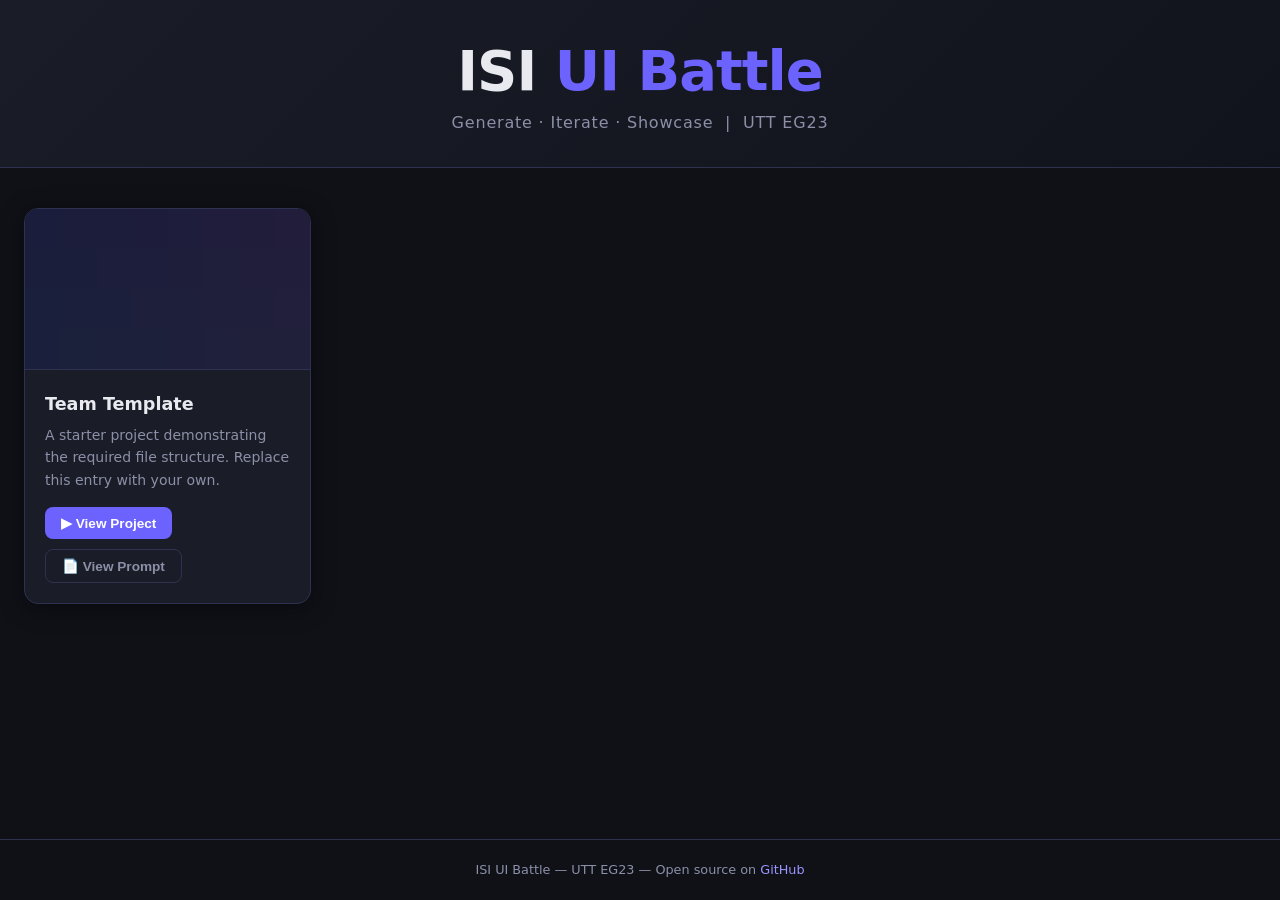
==== index.html @ 3a0e44ef "feat: ISI UI Battle – complete static showcase website Co-authored-by: AlexisSantin <34810294+Alexis" ====
<!DOCTYPE html>
<html lang="en">
<head>
  <meta charset="UTF-8" />
  <meta name="viewport" content="width=device-width, initial-scale=1.0" />
  <title>ISI UI Battle – Showcase</title>
  <link rel="stylesheet" href="styles.css" />
</head>
<body>

  <!-- ===== HEADER ===== -->
  <header class="site-header">
    <div class="header-inner">
      <h1 class="site-title">ISI <span class="accent">UI Battle</span></h1>
      <p class="site-subtitle">
        Generate · Iterate · Showcase &nbsp;|&nbsp; UTT EG23
      </p>
    </div>
  </header>

  <!-- ===== MAIN GRID ===== -->
  <main class="container">
    <!-- Cards are injected here by script.js -->
    <div id="projects-grid" class="projects-grid"></div>

    <!-- Shown while projects are loading -->
    <p id="loading-msg" class="loading-msg">Loading projects…</p>

    <!-- Shown when projects.json is empty or fails to load -->
    <p id="empty-msg" class="empty-msg hidden">No projects found yet. Be the first to submit!</p>
  </main>

  <!-- ===== MODAL OVERLAY ===== -->
  <!--
    The modal is a full-screen overlay that embeds the student app
    inside an <iframe>.  It is shown/hidden via the .active class.
  -->
  <div id="modal-overlay" class="modal-overlay" role="dialog" aria-modal="true" aria-label="Project preview">

    <!-- Top bar with project name and action buttons -->
    <div class="modal-bar">
      <span id="modal-title" class="modal-title"></span>
      <div class="modal-actions">
        <!-- Opens the project in a new browser tab as a fallback -->
        <a id="modal-open-tab" class="btn btn-secondary" target="_blank" rel="noopener noreferrer">
          ↗ Open in new tab
        </a>
        <!-- Closes the modal -->
        <button id="modal-close" class="btn btn-close" aria-label="Close preview">✕ Close</button>
      </div>
    </div>

    <!-- The iframe that renders the student project -->
    <iframe id="modal-iframe" class="modal-iframe" title="Project preview" allowfullscreen></iframe>
  </div>

  <!-- ===== PROMPT MODAL ===== -->
  <!--
    A lightweight text modal that displays the team's prompt.md content.
  -->
  <div id="prompt-modal" class="prompt-modal" role="dialog" aria-modal="true" aria-label="Prompt details">
    <div class="prompt-modal-inner">
      <div class="prompt-modal-header">
        <h2 id="prompt-modal-title">Prompt</h2>
        <button id="prompt-close" class="btn btn-close" aria-label="Close prompt">✕</button>
      </div>
      <pre id="prompt-content" class="prompt-content"></pre>
    </div>
  </div>

  <!-- ===== FOOTER ===== -->
  <footer class="site-footer">
    <p>ISI UI Battle &mdash; UTT EG23 &mdash; Open source on
      <a href="https://github.com/AlexisSantin/EG23-Interface-Homme-Machine" target="_blank" rel="noopener noreferrer">GitHub</a>
    </p>
  </footer>

  <script src="script.js"></script>
</body>
</html>
---- styles.css ----
/* ============================================================
   ISI UI Battle – Stylesheet
   Minimal, modern, responsive design.
   ============================================================ */

/* ---------- CSS Custom Properties ---------- */
:root {
  --color-bg: #0f1117;
  --color-surface: #1a1d27;
  --color-surface-hover: #22263a;
  --color-border: #2e3250;
  --color-accent: #6c63ff;
  --color-accent-light: #9b94ff;
  --color-text: #e8eaf0;
  --color-text-muted: #8b90a8;
  --color-danger: #ff5c5c;

  --radius-card: 14px;
  --radius-btn: 8px;
  --shadow-card: 0 4px 24px rgba(0, 0, 0, 0.45);
  --transition: 0.2s ease;
  --font-sans: 'Segoe UI', system-ui, -apple-system, sans-serif;
  --font-mono: 'Cascadia Code', 'Fira Code', 'Courier New', monospace;
}

/* ---------- Reset / Base ---------- */
*, *::before, *::after {
  box-sizing: border-box;
  margin: 0;
  padding: 0;
}

html {
  scroll-behavior: smooth;
}

body {
  font-family: var(--font-sans);
  background-color: var(--color-bg);
  color: var(--color-text);
  min-height: 100vh;
  display: flex;
  flex-direction: column;
  line-height: 1.6;
}

a {
  color: var(--color-accent-light);
  text-decoration: none;
}

a:hover {
  text-decoration: underline;
}

/* ---------- Utility ---------- */
.hidden {
  display: none !important;
}

.accent {
  color: var(--color-accent);
}

/* ---------- Header ---------- */
.site-header {
  background: linear-gradient(135deg, #1a1d27 0%, #12142099 100%);
  border-bottom: 1px solid var(--color-border);
  padding: 2.5rem 1.5rem 2rem;
  text-align: center;
}

.site-title {
  font-size: clamp(2rem, 5vw, 3.5rem);
  font-weight: 800;
  letter-spacing: -1px;
  line-height: 1.1;
}

.site-subtitle {
  margin-top: 0.5rem;
  color: var(--color-text-muted);
  font-size: 1rem;
  letter-spacing: 0.05em;
}

/* ---------- Main Container ---------- */
.container {
  max-width: 1300px;
  width: 100%;
  margin: 0 auto;
  padding: 2.5rem 1.5rem 4rem;
  flex: 1;
}

/* ---------- Project Grid ---------- */
.projects-grid {
  display: grid;
  grid-template-columns: repeat(auto-fill, minmax(280px, 1fr));
  gap: 1.75rem;
}

/* ---------- Project Card ---------- */
.project-card {
  background: var(--color-surface);
  border: 1px solid var(--color-border);
  border-radius: var(--radius-card);
  box-shadow: var(--shadow-card);
  overflow: hidden;
  display: flex;
  flex-direction: column;
  transition: transform var(--transition), box-shadow var(--transition), border-color var(--transition);
}

.project-card:hover {
  transform: translateY(-4px);
  box-shadow: 0 8px 36px rgba(108, 99, 255, 0.25);
  border-color: var(--color-accent);
}

/* Screenshot thumbnail */
.card-screenshot {
  width: 100%;
  aspect-ratio: 16 / 9;
  object-fit: cover;
  display: block;
  background: var(--color-bg);
  border-bottom: 1px solid var(--color-border);
}

/* Fallback when no screenshot is provided */
.card-screenshot-placeholder {
  width: 100%;
  aspect-ratio: 16 / 9;
  display: flex;
  align-items: center;
  justify-content: center;
  background: linear-gradient(135deg, #1e2138 0%, #14162280 100%);
  border-bottom: 1px solid var(--color-border);
  font-size: 2.5rem;
  color: var(--color-text-muted);
}

/* Card body */
.card-body {
  padding: 1.25rem 1.25rem 1rem;
  flex: 1;
  display: flex;
  flex-direction: column;
  gap: 0.4rem;
}

.card-name {
  font-size: 1.1rem;
  font-weight: 700;
  color: var(--color-text);
}

.card-description {
  font-size: 0.875rem;
  color: var(--color-text-muted);
  flex: 1;
}

/* Card footer with action buttons */
.card-footer {
  padding: 0 1.25rem 1.25rem;
  display: flex;
  gap: 0.6rem;
  flex-wrap: wrap;
}

/* ---------- Buttons ---------- */
.btn {
  display: inline-flex;
  align-items: center;
  gap: 0.35rem;
  padding: 0.5rem 1rem;
  border-radius: var(--radius-btn);
  font-size: 0.85rem;
  font-weight: 600;
  cursor: pointer;
  border: none;
  transition: background var(--transition), color var(--transition), opacity var(--transition);
  text-decoration: none;
  white-space: nowrap;
}

.btn:hover {
  text-decoration: none;
  opacity: 0.9;
}

/* Primary – purple accent */
.btn-primary {
  background: var(--color-accent);
  color: #fff;
}

.btn-primary:hover {
  background: var(--color-accent-light);
}

/* Secondary – outlined */
.btn-secondary {
  background: transparent;
  color: var(--color-accent-light);
  border: 1px solid var(--color-accent);
}

.btn-secondary:hover {
  background: rgba(108, 99, 255, 0.12);
}

/* Ghost – muted */
.btn-ghost {
  background: transparent;
  color: var(--color-text-muted);
  border: 1px solid var(--color-border);
}

.btn-ghost:hover {
  background: var(--color-surface-hover);
  color: var(--color-text);
}

/* Close button – red */
.btn-close {
  background: transparent;
  color: var(--color-danger);
  border: 1px solid var(--color-danger);
}

.btn-close:hover {
  background: rgba(255, 92, 92, 0.12);
}

/* ---------- Loading / Empty State ---------- */
.loading-msg,
.empty-msg {
  text-align: center;
  color: var(--color-text-muted);
  margin-top: 4rem;
  font-size: 1rem;
}

/* ---------- Iframe Modal ---------- */
.modal-overlay {
  position: fixed;
  inset: 0;
  z-index: 1000;
  background: rgba(10, 11, 18, 0.96);
  display: flex;
  flex-direction: column;
  /* Hidden by default */
  opacity: 0;
  pointer-events: none;
  transition: opacity var(--transition);
}

.modal-overlay.active {
  opacity: 1;
  pointer-events: all;
}

/* Top bar */
.modal-bar {
  display: flex;
  align-items: center;
  justify-content: space-between;
  padding: 0.75rem 1.25rem;
  background: var(--color-surface);
  border-bottom: 1px solid var(--color-border);
  flex-shrink: 0;
  gap: 1rem;
  flex-wrap: wrap;
}

.modal-title {
  font-weight: 700;
  font-size: 1rem;
  color: var(--color-text);
  flex: 1;
}

.modal-actions {
  display: flex;
  gap: 0.6rem;
  flex-wrap: wrap;
}

/* The iframe takes up the rest of the modal height */
.modal-iframe {
  flex: 1;
  width: 100%;
  border: none;
  background: #fff;
}

/* ---------- Prompt Modal ---------- */
.prompt-modal {
  position: fixed;
  inset: 0;
  z-index: 1100;
  background: rgba(10, 11, 18, 0.85);
  display: flex;
  align-items: center;
  justify-content: center;
  padding: 1rem;
  /* Hidden by default */
  opacity: 0;
  pointer-events: none;
  transition: opacity var(--transition);
}

.prompt-modal.active {
  opacity: 1;
  pointer-events: all;
}

.prompt-modal-inner {
  background: var(--color-surface);
  border: 1px solid var(--color-border);
  border-radius: var(--radius-card);
  width: 100%;
  max-width: 700px;
  max-height: 80vh;
  display: flex;
  flex-direction: column;
  box-shadow: var(--shadow-card);
}

.prompt-modal-header {
  display: flex;
  align-items: center;
  justify-content: space-between;
  padding: 1rem 1.25rem;
  border-bottom: 1px solid var(--color-border);
  flex-shrink: 0;
}

.prompt-modal-header h2 {
  font-size: 1rem;
  font-weight: 700;
}

/* Scrollable pre block */
.prompt-content {
  padding: 1.25rem;
  overflow-y: auto;
  font-family: var(--font-mono);
  font-size: 0.85rem;
  line-height: 1.7;
  color: var(--color-text-muted);
  white-space: pre-wrap;
  word-break: break-word;
  flex: 1;
}

/* ---------- Footer ---------- */
.site-footer {
  text-align: center;
  padding: 1.25rem;
  border-top: 1px solid var(--color-border);
  color: var(--color-text-muted);
  font-size: 0.8rem;
}

/* ---------- Responsive tweaks ---------- */
@media (max-width: 480px) {
  .modal-bar {
    flex-direction: column;
    align-items: flex-start;
  }

  .card-footer {
    flex-direction: column;
  }

  .btn {
    width: 100%;
    justify-content: center;
  }
}
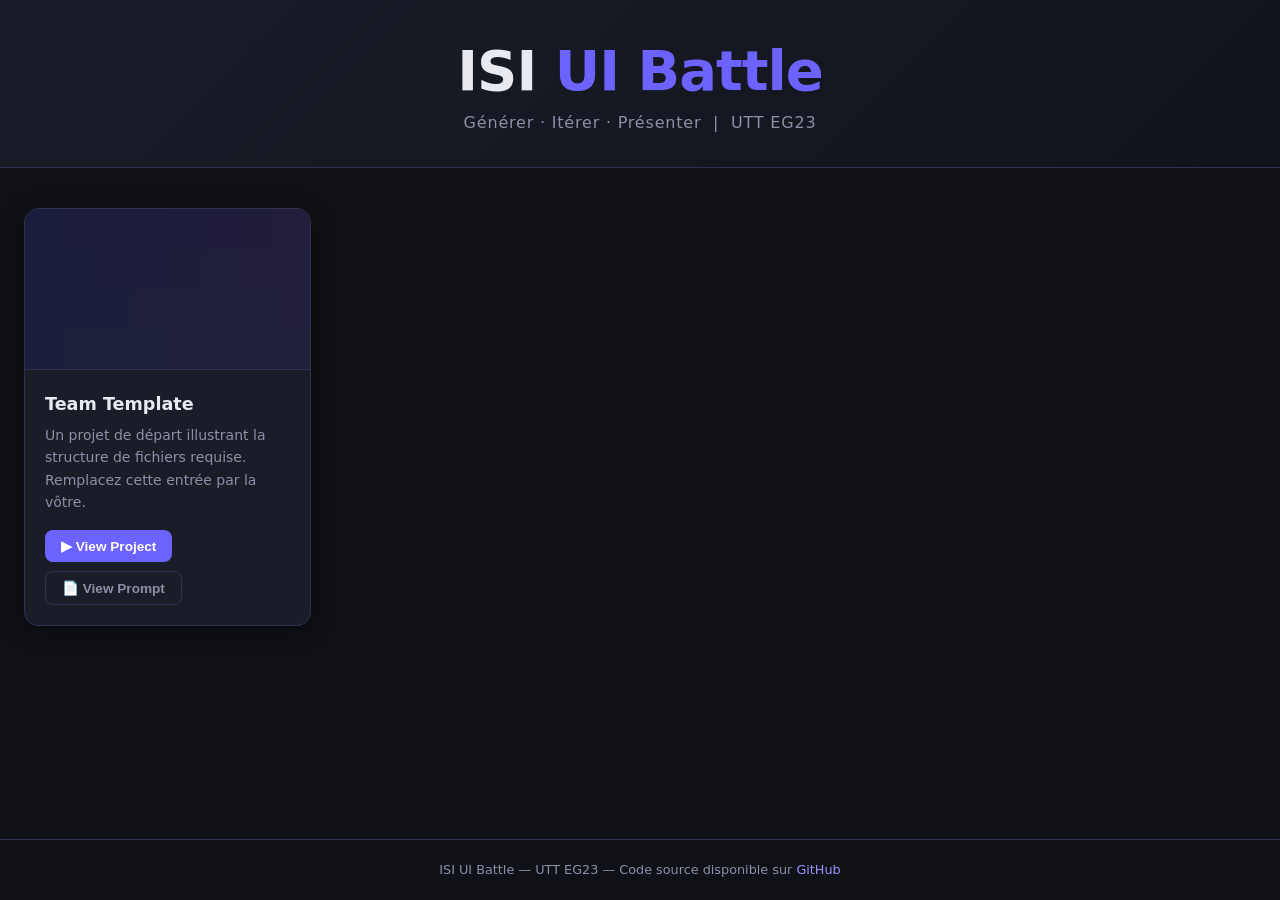
==== commit b3fcc1fa: "feat: traduction française complète + exercices étudiants VSCode/Copilot Co-authored-by: AlexisSanti" ====
--- a/index.html
+++ b/index.html
@@ -1,9 +1,9 @@
 <!DOCTYPE html>
-<html lang="en">
+<html lang="fr">
 <head>
   <meta charset="UTF-8" />
   <meta name="viewport" content="width=device-width, initial-scale=1.0" />
-  <title>ISI UI Battle – Showcase</title>
+  <title>ISI UI Battle – Vitrine</title>
   <link rel="stylesheet" href="styles.css" />
 </head>
 <body>
@@ -13,7 +13,7 @@
     <div class="header-inner">
       <h1 class="site-title">ISI <span class="accent">UI Battle</span></h1>
       <p class="site-subtitle">
-        Generate · Iterate · Showcase &nbsp;|&nbsp; UTT EG23
+        Générer · Itérer · Présenter &nbsp;|&nbsp; UTT EG23
       </p>
     </div>
   </header>
@@ -24,10 +24,10 @@
     <div id="projects-grid" class="projects-grid"></div>
 
     <!-- Shown while projects are loading -->
-    <p id="loading-msg" class="loading-msg">Loading projects…</p>
+    <p id="loading-msg" class="loading-msg">Chargement des projets…</p>
 
     <!-- Shown when projects.json is empty or fails to load -->
-    <p id="empty-msg" class="empty-msg hidden">No projects found yet. Be the first to submit!</p>
+    <p id="empty-msg" class="empty-msg hidden">Aucun projet trouvé pour l'instant. Soyez le premier à soumettre !</p>
   </main>
 
   <!-- ===== MODAL OVERLAY ===== -->
@@ -35,7 +35,7 @@
     The modal is a full-screen overlay that embeds the student app
     inside an <iframe>.  It is shown/hidden via the .active class.
   -->
-  <div id="modal-overlay" class="modal-overlay" role="dialog" aria-modal="true" aria-label="Project preview">
+  <div id="modal-overlay" class="modal-overlay" role="dialog" aria-modal="true" aria-label="Aperçu du projet">
 
     <!-- Top bar with project name and action buttons -->
     <div class="modal-bar">
@@ -43,26 +43,26 @@
       <div class="modal-actions">
         <!-- Opens the project in a new browser tab as a fallback -->
         <a id="modal-open-tab" class="btn btn-secondary" target="_blank" rel="noopener noreferrer">
-          ↗ Open in new tab
+          ↗ Ouvrir dans un nouvel onglet
         </a>
         <!-- Closes the modal -->
-        <button id="modal-close" class="btn btn-close" aria-label="Close preview">✕ Close</button>
+        <button id="modal-close" class="btn btn-close" aria-label="Fermer l'aperçu">✕ Fermer</button>
       </div>
     </div>
 
     <!-- The iframe that renders the student project -->
-    <iframe id="modal-iframe" class="modal-iframe" title="Project preview" allowfullscreen></iframe>
+    <iframe id="modal-iframe" class="modal-iframe" title="Aperçu du projet" allowfullscreen></iframe>
   </div>
 
-  <!-- ===== PROMPT MODAL ===== -->
+  <!-- ===== MODAL PROMPT ===== -->
   <!--
-    A lightweight text modal that displays the team's prompt.md content.
+    Un modal texte léger qui affiche le contenu du fichier prompt.md de l'équipe.
   -->
-  <div id="prompt-modal" class="prompt-modal" role="dialog" aria-modal="true" aria-label="Prompt details">
+  <div id="prompt-modal" class="prompt-modal" role="dialog" aria-modal="true" aria-label="Détails du prompt">
     <div class="prompt-modal-inner">
       <div class="prompt-modal-header">
         <h2 id="prompt-modal-title">Prompt</h2>
-        <button id="prompt-close" class="btn btn-close" aria-label="Close prompt">✕</button>
+        <button id="prompt-close" class="btn btn-close" aria-label="Fermer le prompt">✕</button>
       </div>
       <pre id="prompt-content" class="prompt-content"></pre>
     </div>
@@ -70,7 +70,7 @@
 
   <!-- ===== FOOTER ===== -->
   <footer class="site-footer">
-    <p>ISI UI Battle &mdash; UTT EG23 &mdash; Open source on
+    <p>ISI UI Battle &mdash; UTT EG23 &mdash; Code source disponible sur
       <a href="https://github.com/AlexisSantin/EG23-Interface-Homme-Machine" target="_blank" rel="noopener noreferrer">GitHub</a>
     </p>
   </footer>
